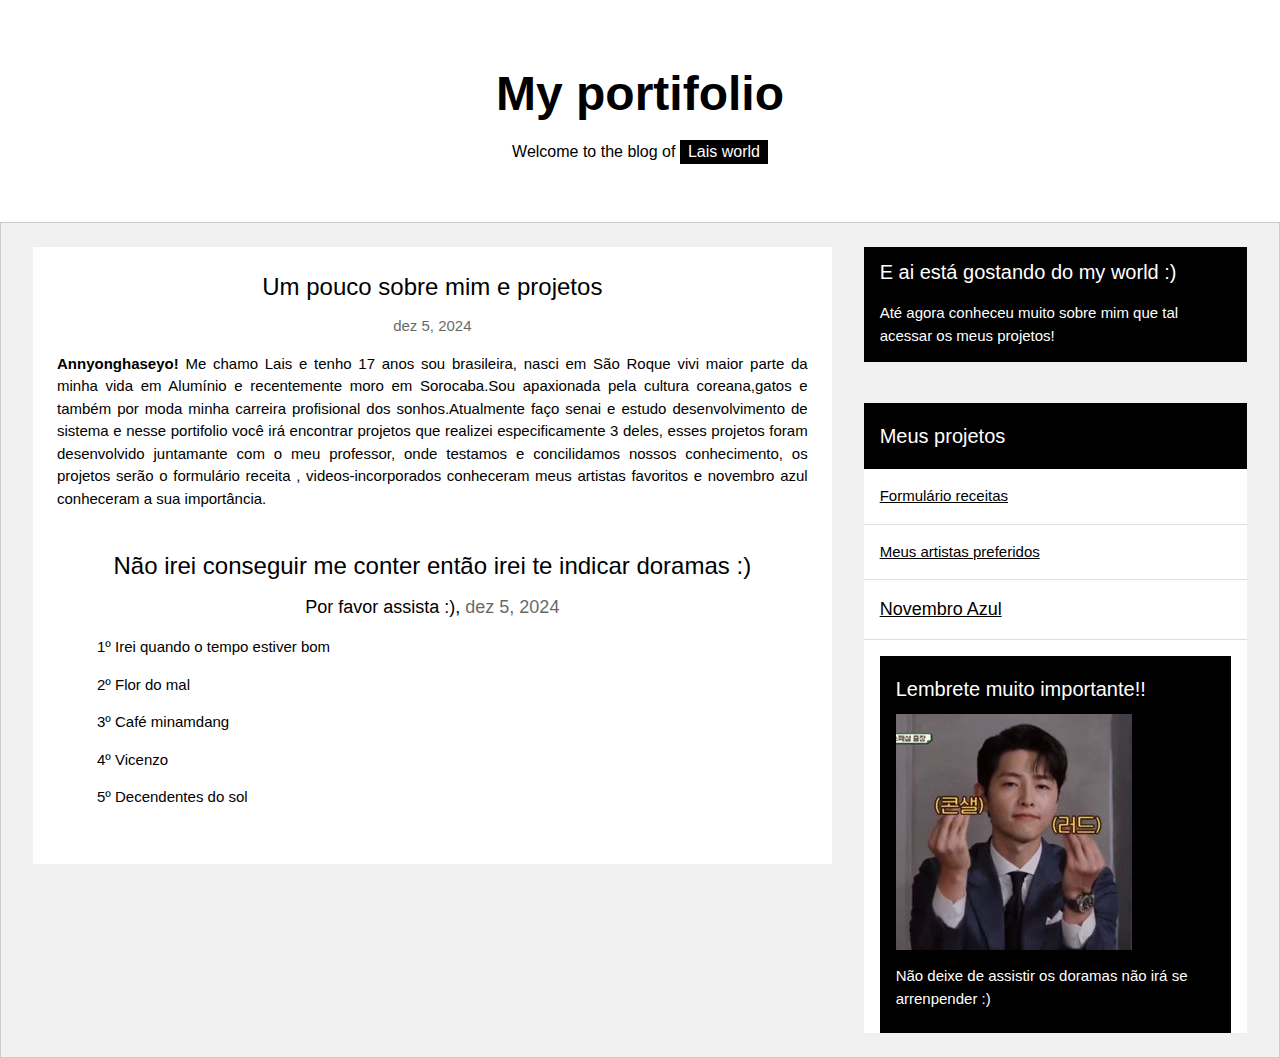
==== portifolio/index.html @ 5533dd03 "Add files via upload" ====
<!DOCTYPE html>
<html>
<head>
<title>Meu portifolio</title>
<meta charset="UTF-8">
<meta name="viewport" content="width=device-width, initial-scale=1">
<link rel="stylesheet" href="https://www.w3schools.com/w3css/4/w3.css">
<link rel="stylesheet" href="https://fonts.googleapis.com/css?family=Oswald">
<link rel="stylesheet" href="https://fonts.googleapis.com/css?family=Open Sans">
<link rel="stylesheet" href="https://cdnjs.cloudflare.com/ajax/libs/font-awesome/4.7.0/css/font-awesome.min.css">

</head>
<link rel="stylesheet" href="portifoio.css">
<body class="w3-light-grey">


  

<div class="w3-content" style="max-width:1600px">

  <!-- Header -->
  <header class="w3-container w3-center w3-padding-48 w3-white">
    <h1 class="w3-xxxlarge"><b>My portifolio</b></h1>
    <h6>Welcome to the blog of <span class="w3-tag">Lais world</span></h6>
  </header>

  

  <!-- Grid -->
  <div class="w3-row w3-padding w3-border">

    <!-- Blog entries -->
    <div class="w3-col l8 s12">
    
      <!-- Blog entry -->
      <div class="w3-container w3-white w3-margin w3-padding-large">
        <div class="w3-center">
          <h3>Um pouco sobre mim e projetos</h3>
          <span class="w3-opacity">dez 5, 2024</span></h5>
        </div>

        <div class="w3-justify">
          
            <!-- Cabeçalho 1 -->
          <p><strong>Annyonghaseyo!</strong> Me chamo Lais e tenho 17 anos sou brasileira, nasci em São Roque vivi maior parte da minha vida em Alumínio e recentemente moro em Sorocaba.Sou apaxionada pela cultura coreana,gatos e também por moda minha carreira profisional dos sonhos.Atualmente faço senai e estudo desenvolvimento de sistema e nesse portifolio você irá encontrar projetos que realizei especificamente 3 deles, esses projetos foram desenvolvido juntamante com o meu professor, onde testamos e concilidamos nossos conhecimento, os projetos serão o formulário receita , videos-incorporados conheceram meus artistas favoritos e novembro azul conheceram a sua importância.</p>
</p>
          

      <!-- meu primeiro blog -->
      <div class="w3-container w3-white w3-margin w3-padding-large">
        <div class="w3-center">
          <h3>Não irei conseguir me conter então irei te indicar doramas :)</h3>
          <h5>Por favor assista :), <span class="w3-opacity">dez 5, 2024</span></h5>
        </div>

        <div class="w3-justify">
          
          <p>   1º Irei quando o tempo estiver bom
               <p>

               </p> 2º Flor do mal
               <p>
                3º Café minamdang
               </p>
               <p>
                4º Vicenzo
               </p>
               <p>
                5º Decendentes do sol
               </p>
                 </p>
          
          
          <!-- Example of comment field -->
          <div id="demo2" style="display:none">
            <div class="w3-row">
              <hr>
              <div class="w3-col l2 m3">
                <img src="/w3images/girl_train.jpg" style="width:90px;">
              </div>
              <div class="w3-col l10 m9">
                <h4>Amber <span class="w3-opacity w3-medium">April 26, 2015, 10:52 PM</span></h4>
                <p>Love your blog page! Simply the best! Lorem ipsum dolor sit amet, consectetur adipiscing elit, sed do eiusmod tempor incididunt ut labore et dolore magna aliqua.</p><br>
              </div>
            </div>
            <div class="w3-row w3-margin-bottom">
              <div class="w3-col l2 m3">
                <img src="/w3images/girl.jpg" style="width:90px;">
              </div>
              <div class="w3-col l10 m9">
                <h4>Angie <span class="w3-opacity w3-medium">April 23, 2015, 9:12 PM</span></h4>
                <p>Love hats!!</p>
              </div>
            </div>
          </div>
        </div>
      </div>

      
          
          <!-- Example of comment field -->
          <div id="demo3" style="display:none">
            <hr>
            <div class="w3-row w3-margin-bottom">
              <div class="w3-col l2 m3">
                <img src="/w3images/girl_mountain.jpg" style="width:90px;">
              </div>
              <div class="w3-col l10 m9">
                <h4>Jane <span class="w3-opacity w3-medium">April 10, 2015, 7:22 PM</span></h4>
                <p>That was a great runway show! Thanks for everything.</p>
              </div>
            </div>
            <div class="w3-row w3-margin-bottom">
              <div class="w3-col l2 m3">
                <img src="/w3images/boy.jpg" style="width:90px;">
              </div>
              <div class="w3-col l10 m9">
                <h4>John <span class="w3-opacity w3-medium">April 8, 2015, 10:32 PM</span></h4>
                <p>Keep up the GREAT work! I am cheering for you!! Lorem ipsum dolor sit amet, consectetur adipiscing elit, sed do eiusmod tempor incididunt.</p>
              </div>
            </div>
            <div class="w3-row w3-margin-bottom">
              <div class="w3-col l2 m3">
                <img src="/w3images/girl_hood.jpg" style="width:90px;">
              </div>
              <div class="w3-col l10 m9">
                <h4>Anja <span class="w3-opacity w3-medium">April 7, 2015, 9:12 PM</span></h4>
                <p>Cant wait for the runway to start!</p>
              </div>
            </div>
          </div>
        </div>
      </div>
      
    <!-- END BLOG ENTRIES -->
    </div>

    <!-- About/Information menu -->
    <div class="w3-col l4">
      <!-- About Card -->
      <div class="w3-white w3-margin">
        
        <!-- Introdução para os projetos -->
        <div class="w3-container w3-black">
          <h4>E ai está gostando do my world :)</h4>
          <p>Até agora conheceu muito sobre mim que tal acessar os meus projetos!</p>
        </div>
      </div>
      <hr>

      <!-- Meus projetos -->
      <div class="w3-white w3-margin">
        <div class="w3-container w3-padding w3-black">
          <h4>Meus projetos</h4>
        </div>
        <ul class="w3-ul w3-hoverable w3-white">
          <li class="w3-padding-16">
            
            <a href="https://laisarlindo.github.io/formulario-receitas/form.receitas/"  target=""_blank>Formulário receitas</a>
            <br>
            <span></span>
          </li>
          <li class="w3-padding-16">
            <a href="https://laisarlindo.github.io/videos-incorporados/videos-incorporados/" style="width:50px" "target="_blank> Projeto videos-incorporados</a>
            <span class="w3-large">Meus artistas preferidos</span>
            <br>
            <span></span>
          </li>
          <li class="w3-padding-16">
            <a href="https://laisarlindo.github.io/NovembroAzul/Novembro%20Azul/" "target="_blank"</a>
            <span class="w3-large">Novembro Azul</span>
            <br>
            <span</span>
          </li>
          

      <!-- Lembrete -->
      <div class="w3-white w3-margin">
        <div class="w3-container w3-padding w3-black">
          <h4>Lembrete muito importante!!</h4>
        <img src="./img/meme.jpg" alt="">
        <P>
            Não deixe de assistir os doramas não irá se arrenpender :)
        </P>

      

<script>
// Toggle between hiding and showing blog replies/comments
document.getElementById("myBtn").click();
function myFunction(id) {
  var x = document.getElementById(id);
  if (x.className.indexOf("w3-show") == -1) {
    x.className += " w3-show";
  } else { 
    x.className = x.className.replace(" w3-show", "");
  }
}

function likeFunction(x) {
  x.style.fontWeight = "bold";
  x.innerHTML = "✓ Liked";
}
</script>

</body>
</html>
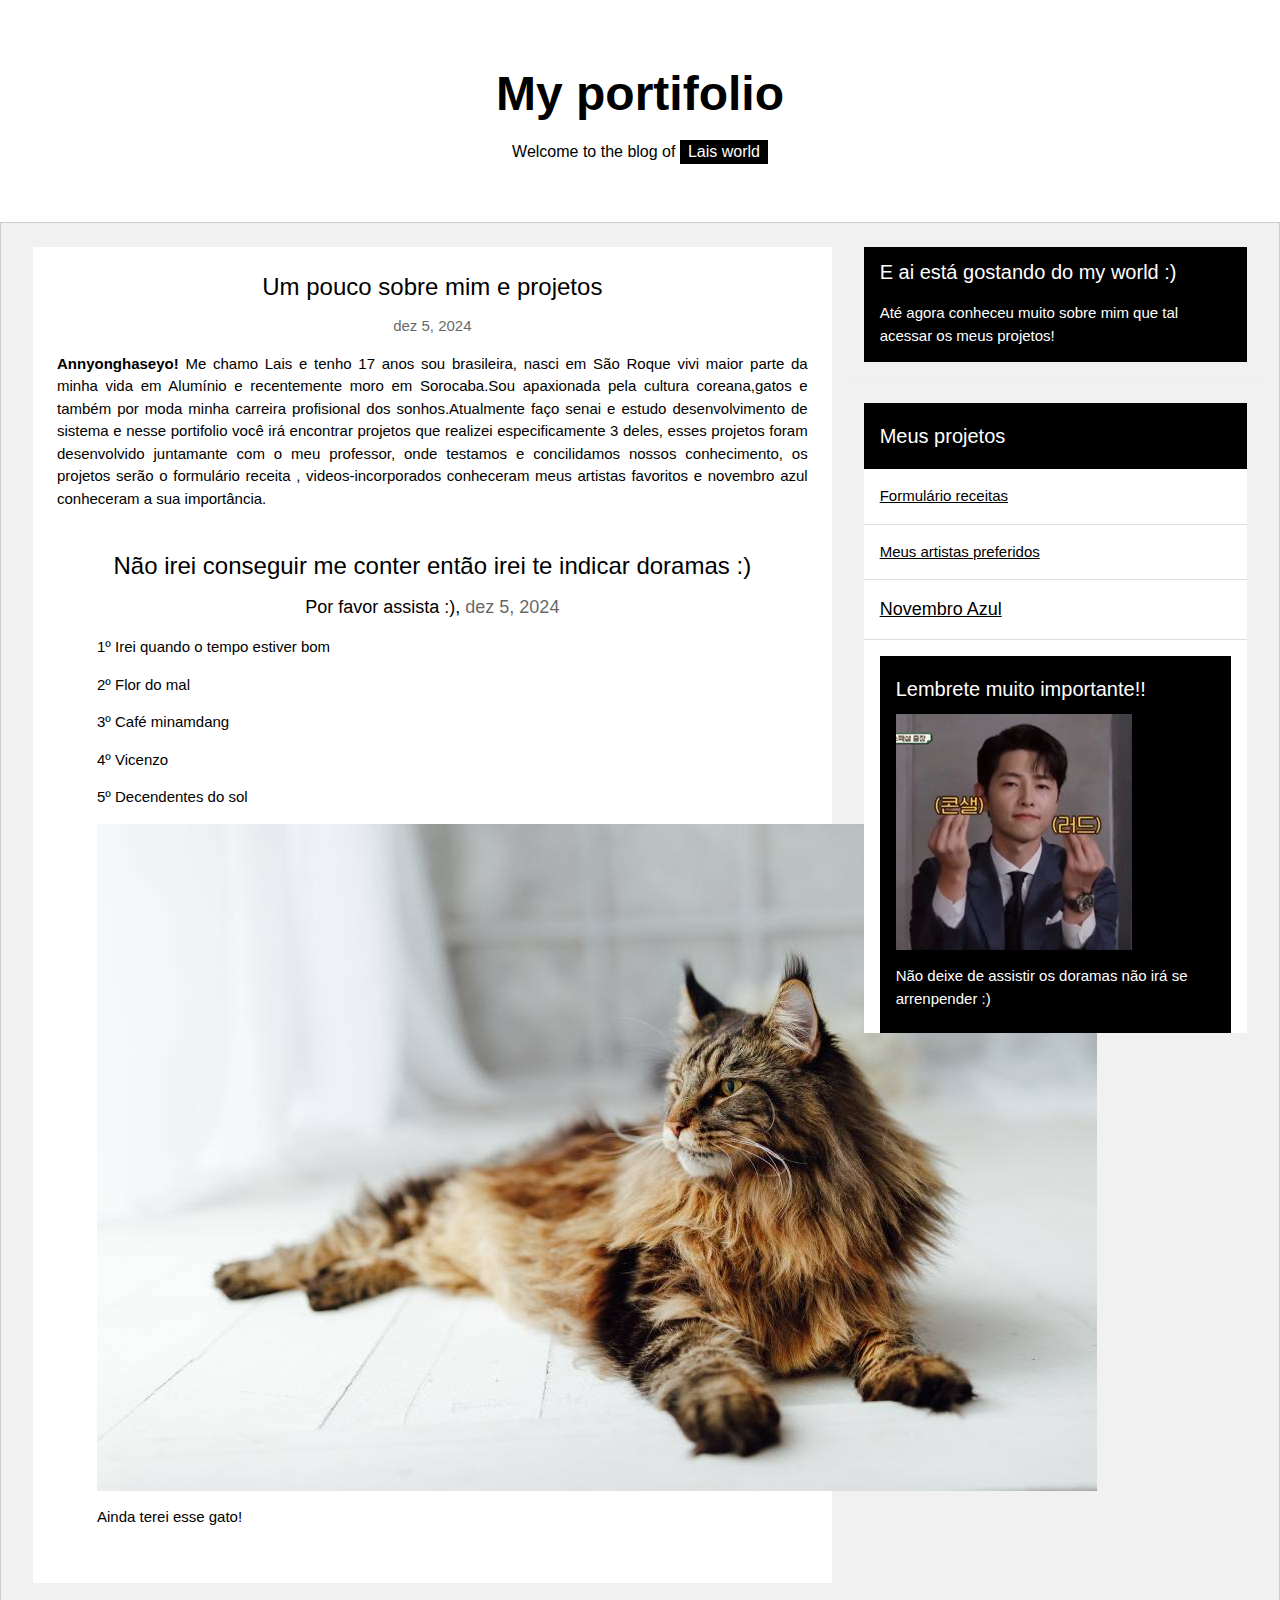
==== commit 14987ae7: "Add files via upload" ====
--- a/portifolio/index.html
+++ b/portifolio/index.html
@@ -18,7 +18,7 @@
 
 <div class="w3-content" style="max-width:1600px">
 
-  <!-- Header -->
+  <!-- cabeçalho 1 -->
   <header class="w3-container w3-center w3-padding-48 w3-white">
     <h1 class="w3-xxxlarge"><b>My portifolio</b></h1>
     <h6>Welcome to the blog of <span class="w3-tag">Lais world</span></h6>
@@ -32,7 +32,7 @@
     <!-- Blog entries -->
     <div class="w3-col l8 s12">
     
-      <!-- Blog entry -->
+      <!-- Blog de entrada -->
       <div class="w3-container w3-white w3-margin w3-padding-large">
         <div class="w3-center">
           <h3>Um pouco sobre mim e projetos</h3>
@@ -41,7 +41,7 @@
 
         <div class="w3-justify">
           
-            <!-- Cabeçalho 1 -->
+            <!-- Cabeçalho 2 -->
           <p><strong>Annyonghaseyo!</strong> Me chamo Lais e tenho 17 anos sou brasileira, nasci em São Roque vivi maior parte da minha vida em Alumínio e recentemente moro em Sorocaba.Sou apaxionada pela cultura coreana,gatos e também por moda minha carreira profisional dos sonhos.Atualmente faço senai e estudo desenvolvimento de sistema e nesse portifolio você irá encontrar projetos que realizei especificamente 3 deles, esses projetos foram desenvolvido juntamante com o meu professor, onde testamos e concilidamos nossos conhecimento, os projetos serão o formulário receita , videos-incorporados conheceram meus artistas favoritos e novembro azul conheceram a sua importância.</p>
 </p>
           
@@ -68,6 +68,12 @@
                <p>
                 5º Decendentes do sol
                </p>
+                 </p>
+
+                 <img src="./img/maine-coon-capa.jpg" alt="">
+
+                 <p>
+                  Ainda terei esse gato!
                  </p>
           
           
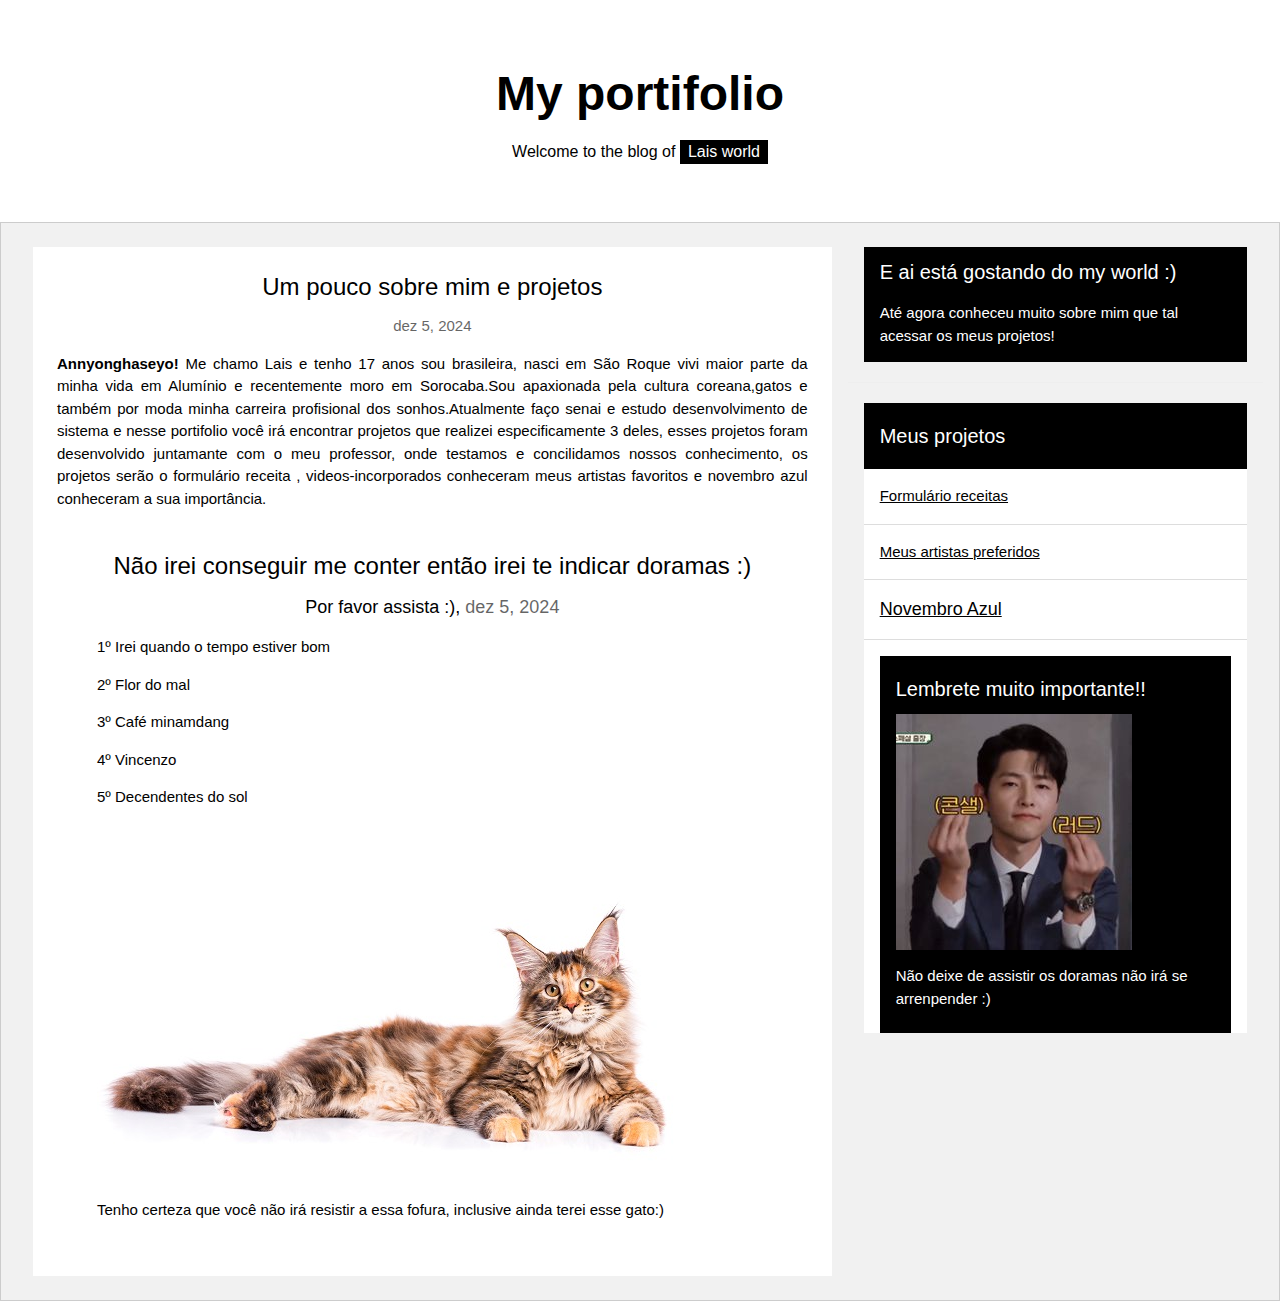
==== commit d9463e6e: "Add files via upload" ====
--- a/portifolio/index.html
+++ b/portifolio/index.html
@@ -63,17 +63,17 @@
                 3º Café minamdang
                </p>
                <p>
-                4º Vicenzo
+                4º Vincenzo
                </p>
                <p>
                 5º Decendentes do sol
                </p>
                  </p>
 
-                 <img src="./img/maine-coon-capa.jpg" alt="">
+                 <img src="./img/maine-coon.jpg" alt="">
 
                  <p>
-                  Ainda terei esse gato!
+                  Tenho certeza que você não irá resistir a essa fofura, inclusive ainda terei esse gato:)
                  </p>
           
           
